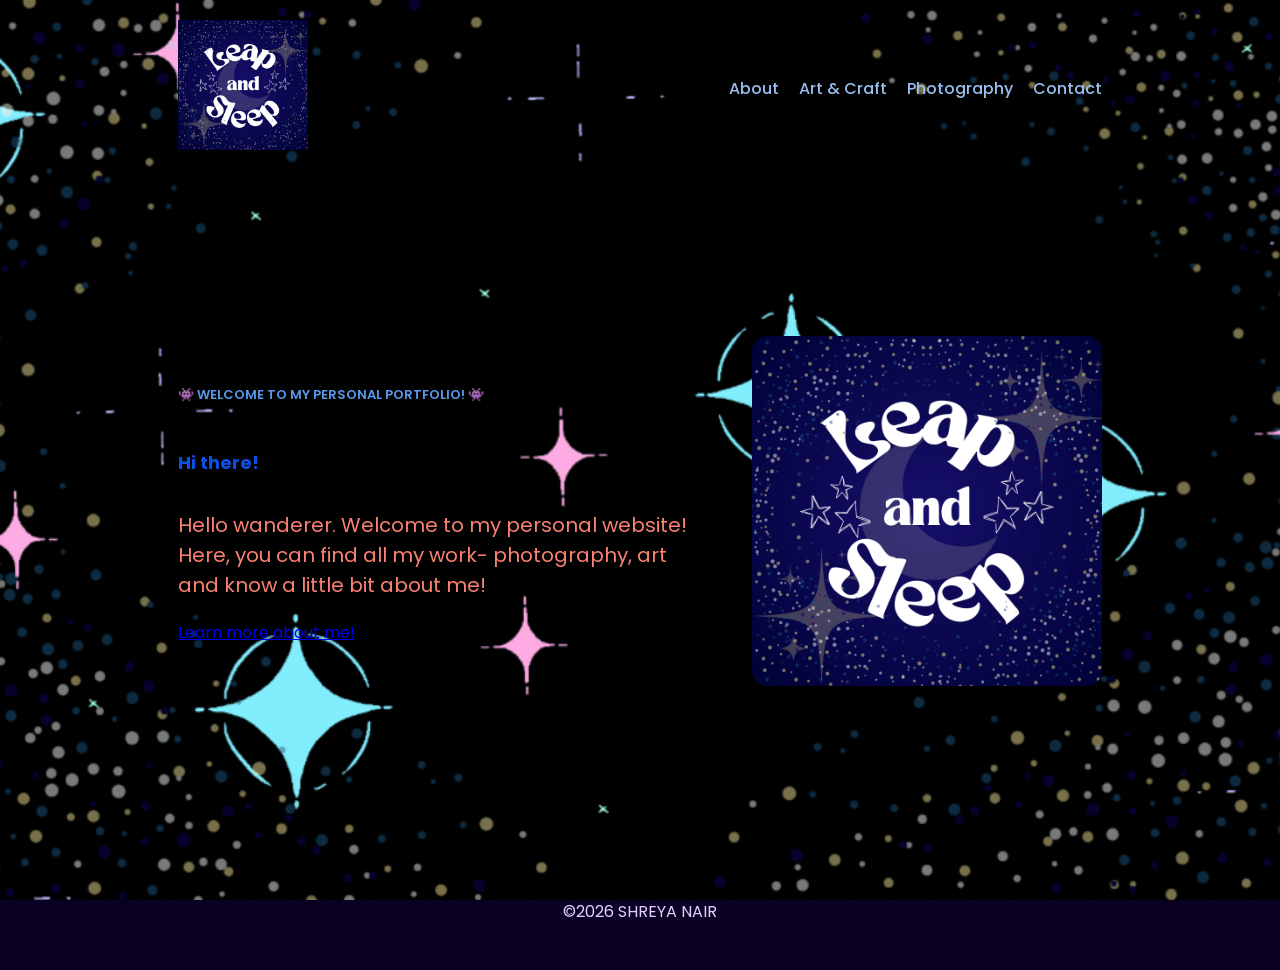
==== index.html @ 1b3a240b "Add files via upload" ====
<!DOCTYPE html>
<html lang="en">
    <head>
        <meta charset="UTF-8">
        <meta name="viewport" content="width=device-width, initial-scale=1.0"> 
        <title> Leap and Sleep </title>
        <link rel="stylesheet" href="style.css">
        <link href="https://fonts.googleapis.com/css2?family=Poppins:wght@400;500;600;700&display=swap" rel="stylesheet">


    </head>

    <body>

    
        <header>
            <nav class="navbar">
                <a href='index.html' class="logo" >
                    <img src="images/leapandsleeplogo.png" alt="Shreya logo">
                </a>

                <div class="nav-links">
                    <a href="about.html">
                        About
                    </a>
                    <a href="art.html">
                        Art & Craft
                    </a>
                    <a href="photography.html">
                        Photography
                    </a>
                    <a href="contact.html">
                        Contact
                    </a>
                </div>
            </nav>
        </header>
        
        <section class="hero">
            <div class="hero-text">
                <p class="eyebrow">
                    👾 Welcome to my personal portfolio! 👾
                </p>
                <h1> <b> Hi there! </b> </h1>
                <p class="intro">
                    Hello wanderer. Welcome to my personal website! Here, you can find all my work- photography, art and know a little bit about me!
                </p>
                <a href="about.html" class="btn"> Learn more about me! </a>
            </div>
            <div>
                <img src="images/leapandsleeplogo.png" alt="Shreya's photo" class="hero-image">
            </div>
        </section>
    

        

        

        

        

        <footer>
            <p>©️2026 SHREYA NAIR</p>
        </footer>

            
        
</body>
</html>
---- style.css ----
*{
    box-sizing:border-box;

}
body{
    margin:0;
    padding:0 8%;
    font-family:'Poppins', sans-serif;
    background-color: #0a0023;
    background-image: url("images/leapandsleep bg.gif");
    background-size: cover;
    background-position: center;
    background-repeat: no-repeat;
    background-attachment: fixed;
    scroll-behavior:smooth;
    color:#e2e8f0;
} 
 
header {
    padding: 20px 7%;
    display:flex;
    justify-content:space-between;
    align-items:center;
}

nav {

    width:100%;
    display:flex;
    justify-content:space-between;
    align-items:center;
}
.logo img{
    height: auto;
    width: 130px;;
    object-fit:contain;
}
nav a {
    text-decoration:none;
    color:#98bef0;
    font-size:16px;
    font-weight:500;
    transition: color 0.3s ease;  

}

.nav-links {
    display:flex;
    gap:20px;
}

.nav-links a {
    text-decoration:none;
    color:#98bef0;
    font-size:16px;
    font-weight:500;
    transition: color 0.3s ease;  
}

.nav-links a:hover{
    color:rgb(196, 55, 189)
}

.hero {
    min-height: 75vh;
    padding:50px 7%;
    display:flex;
    align-items:center;
    justify-content:space-between;
    gap:60px;
}

.hero-text {
    max-width:550px;
}

.hero h1 {

    font-size: 50px;
    margin:10px 0;
    color:violet

}

.hero h1 b{
    max-width:500px;
    font-size: 18px;
    color:rgb(13, 80, 223)

}

.hero .eyebrow {
    color:rgb(87, 152, 233);
    font-size: 13px;
    font-weight:600;
    text-transform:uppercase;
    margin:0;
}

.hero .intro {
    max-width:600px;
    font-size: 20px;
    line-height:1.5;
    margin:20px 0;
    color:salmon
}

.hero img{

    width:350px;
    height:350px;
    object-fit:contain;
    border-radius:15px;

}

.section{
    padding:70px 0;
}

.section > p:first-child,
.section-label{
    color:rgb(67, 142, 234);
    font-size: 16px;
    font-weight:800;
    letter-spacing:1px;
    margin-bottom:7px;
}

.section h2 {
    font-size:16px;
    margin-top:5px;
    margin-bottom:20px;
    color:rgb(255, 248, 121)
}

.body-text {
    font-size: 20px;
    max-width: 700px;
    line-height:1.5;
    color:rgb(142, 77, 255);
}

.cards {
    display:flex;
    flex-direction:row;
    gap: 35px;
    margin-top:20px;
    justify-content:space-between;
    width:100%;
}

.cards div {
    background:rgba(105, 74, 196, 0.8);
    backdrop-filter:blur(10px);
    padding:15px;
    flex:1;
    border-radius:10px;
    max-width:300px;
    box-sizing:border-box;
    box-shadow:0 4px 20px rgba(0,0,0,0.5);
    border: 1px solid rgba(255, 255, 255, 0.1);

}

.cards div img
{
    width:100%;
    height:220px;
    object-fit:contain;
    border-radius:8px;
    margin-bottom:15px;
}

.cards h3{

    margin-top:0;
    color:#f1f5f9;
    align-items:center;
}
.cards p{
    color:rgb(0, 0, 0);
    line-height:1.5;
    align-items:center;
}

.card-image{

    width:100%;
    height:120px;
    object-fit:cover;
    border-radius:8px;
    margin-bottom:15px;
    margin-top:15px;
}

.contact.links a {
    color:rgb(241, 171, 87);
    font-weight:600;
    text-decoration:none;
    font-size:20px;

}

.contact.links a:hover {
    color:rgb(255, 186, 186);
    text-decoration:dotted;
    text-decoration:underline;
}

.contact .links a img{
    width:30px;
    height:30px;
    object-fit:contain;
}
footer {
    padding:30px 0;
    text-align:center;
    color:rgb(230, 208, 252);
    border-top:1px solid rgba(0,0,0,0.1);
}
.contact .links a img {
    width: 30px;
    height: 30px;
    object-fit: contain;
}
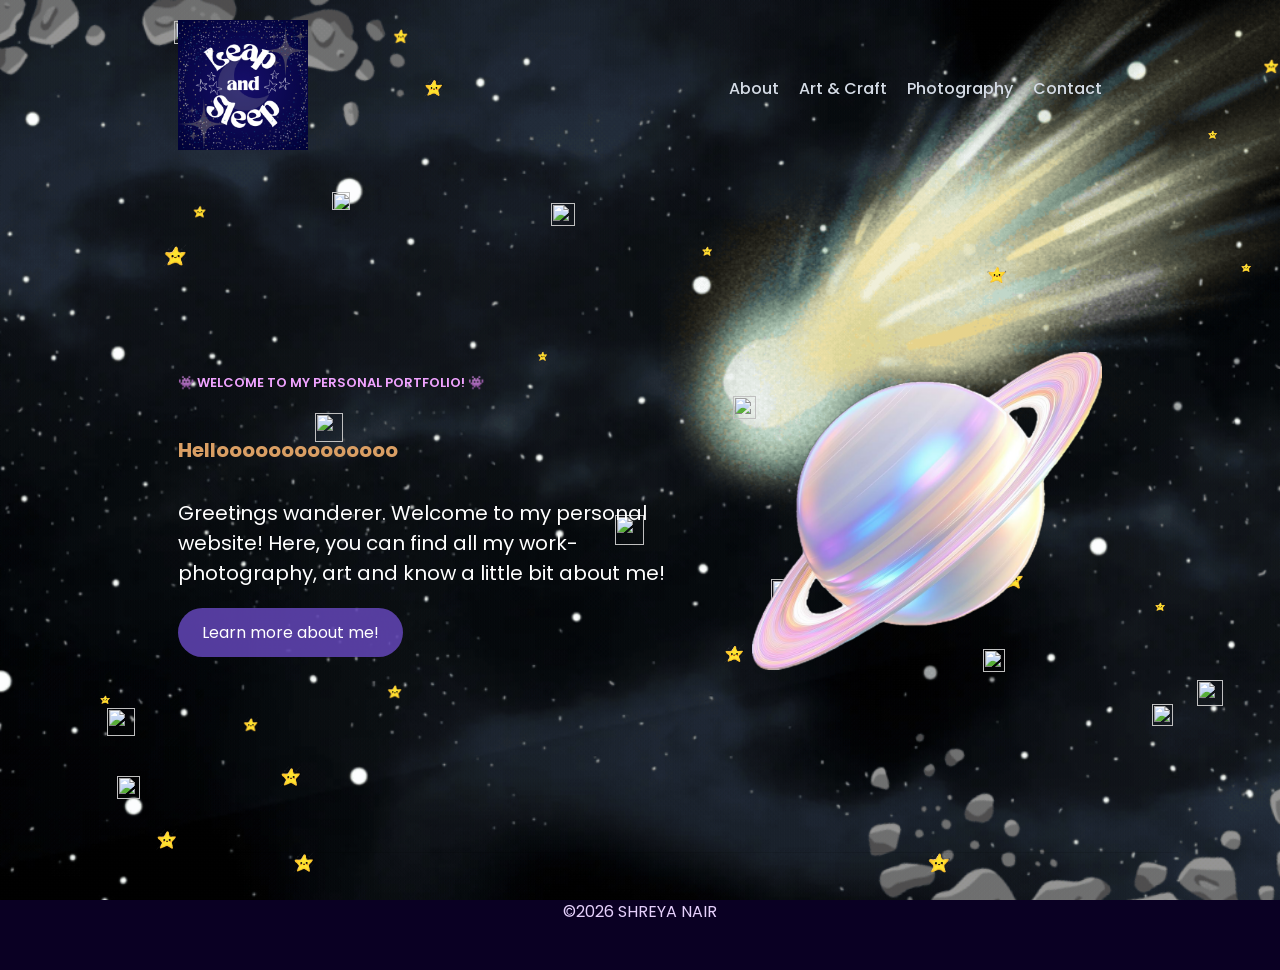
==== commit 0410c156: "added stars that interact with cursor Changed images and colour scheme" ====
--- a/index.html
+++ b/index.html
@@ -12,7 +12,11 @@
 
     <body>
 
-    
+        <div class="stars">
+            
+        </div>
+
+       
         <header>
             <nav class="navbar">
                 <a href='index.html' class="logo" >
@@ -41,31 +45,63 @@
                 <p class="eyebrow">
                     👾 Welcome to my personal portfolio! 👾
                 </p>
-                <h1> <b> Hi there! </b> </h1>
+                <h1> <b> Helloooooooooooooo </b> </h1>
                 <p class="intro">
-                    Hello wanderer. Welcome to my personal website! Here, you can find all my work- photography, art and know a little bit about me!
+                    Greetings wanderer. Welcome to my personal website! Here, you can find all my work- photography, art and know a little bit about me!
                 </p>
                 <a href="about.html" class="btn"> Learn more about me! </a>
             </div>
             <div>
-                <img src="images/leapandsleeplogo.png" alt="Shreya's photo" class="hero-image">
+                <img src="images/saturn.png" alt="Shreya's photo" class="hero-image">
             </div>
         </section>
     
-
-        
-
-        
-
-        
-
-        
-
         <footer>
             <p>©️2026 SHREYA NAIR</p>
         </footer>
 
+          <script>
+            const starArea=document.querySelector('.stars');
+            const starImages=[
+                'images/star1.webp',
+                'images/star2.png',
+                'images/star3.png',
+            ];
             
+            const stars=[];
+            for (let i=0;i<50;i++){
+                const star=document.createElement("img");
+            star.src=starImages[Math.floor(Math.random()*starImages.length)];
+            const size=Math.random()*20+10;
+            star.style.width=size+'px';
+            star.style.height=size+'px';
+            star.style.left=Math.random()*100+'%';
+            star.style.top=Math.random()*100+'%';
+            star.style.animationDuration=Math.random()*4+3+'s';
+            starArea.appendChild(star);
+            stars.push(star);
+            }
+            document.addEventListener('mousemove',(event)=>{
+                stars.forEach(star=>{
+                    const rect= star.getBoundingClientRect();
+                    const starX=rect.left + rect.width/2;
+                    const starY=rect.top + rect.height/2;
+                    const distanceX=starX-event.clientX;
+                    const distanceY=starY-event.clientY;
+                    const distance=Math.sqrt(distanceX**2+distanceY**2);
+                    if (distance<150){
+                        const strength=(150-distance)/150;
+                        star.style.transform=`translate(${distanceX * strength}px, ${distanceY * strength}px)`;
+
+                    }
+                    else{
+                        star.style.transform='translate(0,0)';
+
+                    }
+
+                });
+            });
+          </script>  
         
 </body>
 </html>
--- a/style.css
+++ b/style.css
@@ -51,14 +51,14 @@
 
 .nav-links a {
     text-decoration:none;
-    color:#98bef0;
+    color:#d5dce6;
     font-size:16px;
     font-weight:500;
     transition: color 0.3s ease;  
 }
 
 .nav-links a:hover{
-    color:rgb(196, 55, 189)
+    color:rgb(255, 224, 47)
 }
 
 .hero {
@@ -78,19 +78,19 @@
 
     font-size: 50px;
     margin:10px 0;
-    color:violet
-
-}
-
+    color:rgb(248, 160, 37)
+
+}
+/*hi there*/
 .hero h1 b{
     max-width:500px;
-    font-size: 18px;
-    color:rgb(13, 80, 223)
-
-}
-
+    font-size: 20px;
+    color:rgb(218, 159, 100)
+
+}
+/*welcome to my personal portfolio*/
 .hero .eyebrow {
-    color:rgb(87, 152, 233);
+    color:rgb(240, 163, 255);
     font-size: 13px;
     font-weight:600;
     text-transform:uppercase;
@@ -102,7 +102,7 @@
     font-size: 20px;
     line-height:1.5;
     margin:20px 0;
-    color:salmon
+    color:white
 }
 
 .hero img{
@@ -128,22 +128,23 @@
 }
 
 .section h2 {
-    font-size:16px;
+    font-size:20px;
     margin-top:5px;
     margin-bottom:20px;
     color:rgb(255, 248, 121)
 }
 
+/*about page body text*/
 .body-text {
     font-size: 20px;
     max-width: 700px;
     line-height:1.5;
-    color:rgb(142, 77, 255);
+    color:rgb(193, 157, 255);
 }
 
 .cards {
-    display:flex;
-    flex-direction:row;
+    display:grid;
+    grid-template-columns:repeat(3,minmax(0,1fr));
     gap: 35px;
     margin-top:20px;
     justify-content:space-between;
@@ -151,12 +152,12 @@
 }
 
 .cards div {
-    background:rgba(105, 74, 196, 0.8);
+    background:rgba(72, 84, 179, 0.2);
     backdrop-filter:blur(10px);
     padding:15px;
-    flex:1;
+    width:100%;
     border-radius:10px;
-    max-width:300px;
+    max-width:none;
     box-sizing:border-box;
     box-shadow:0 4px 20px rgba(0,0,0,0.5);
     border: 1px solid rgba(255, 255, 255, 0.1);
@@ -167,7 +168,7 @@
 {
     width:100%;
     height:220px;
-    object-fit:contain;
+    object-fit:cover;
     border-radius:8px;
     margin-bottom:15px;
 }
@@ -179,7 +180,7 @@
     align-items:center;
 }
 .cards p{
-    color:rgb(0, 0, 0);
+    color:rgb(212, 185, 185);
     line-height:1.5;
     align-items:center;
 }
@@ -219,8 +220,132 @@
     color:rgb(230, 208, 252);
     border-top:1px solid rgba(0,0,0,0.1);
 }
-.contact .links a img {
-    width: 30px;
-    height: 30px;
-    object-fit: contain;
-}+
+
+.btn{
+    display:inline-block;
+    padding:12px 24px;
+    background-color:rgb(105, 74, 196,0.8);
+    color:white;
+    text-decoration:none;
+    border-radius:25px;
+    transition:0.3s ease;
+}
+
+.btn:hover{
+    transform:translateY(-4px);
+    background:rgba(150, 100, 230, 0.9);
+    box-shadow:0 8px 20px rgba(255, 204, 0, 0.4);
+}
+
+.hero-image{
+
+    animation:float 3s ease-in-out infinite;
+    transition:transform 0.3s ease-in-out;
+}
+
+.hero-image:hover{
+    transform:scale(1.05) rotate(2deg);
+}
+
+@keyframes float {
+    0%,100%{
+        transform:translateY(0px);
+    }
+    50%{
+        transform:translateY(-12px);
+    }
+}
+
+.photo-popup{
+    display:none;
+    position:fixed;
+    top:0;
+    left:0;
+    width:100%;
+    height:100%;
+    background:rgba(0,0,0,0.8);
+    justify-content:center;
+    align-items:center;
+    z-index:1000;
+}
+
+.photo-popup img{
+    max-width:80%;
+    max-height:80%;
+    border-radius:12px;
+    box-shadow:0 4px 20px rgba(0,0,0,0.5);
+} 
+
+.photo-popup .close{
+
+    position:absolute;
+    top:25px;
+    right:40px;
+    font-size:35px;
+    color:white;
+    cursor:pointer;
+}
+
+.cards div img{
+
+    cursor:pointer;
+    transition:transform 0.3s ease-in-out;
+}
+
+.cards div img:hover {
+
+    transform:scale(1.04);
+}
+
+#prev-photo,#next-photo{
+
+    background:none;
+    border:none;
+    color:rgb(240, 188, 34);
+    font-size:40px;
+    cursor:pointer;
+    padding:20px;
+    position:relative;
+    z-index:1001;
+}
+
+.stars{
+
+    position:fixed;
+    top:0;
+    left:0;
+    width:100%;
+    height:100%;
+    pointer-events:none;
+    z-index:1;
+
+}
+
+header,.hero,.section, footer{
+
+    position:relative;
+    z-index:2;
+}
+
+.stars img{
+
+    position:absolute;
+    width:25px;
+    height:25px;
+    object-fit:contain;
+    transition:transform 0.3s ease;
+    animation:floatStar 4s ease-in-out infinite;
+    z-index:3;
+
+}
+
+
+@keyframes floatStar{
+    0%,100%{
+        margin-top:0;
+    }
+    50%{
+        margin-top:-10px;
+    }
+}
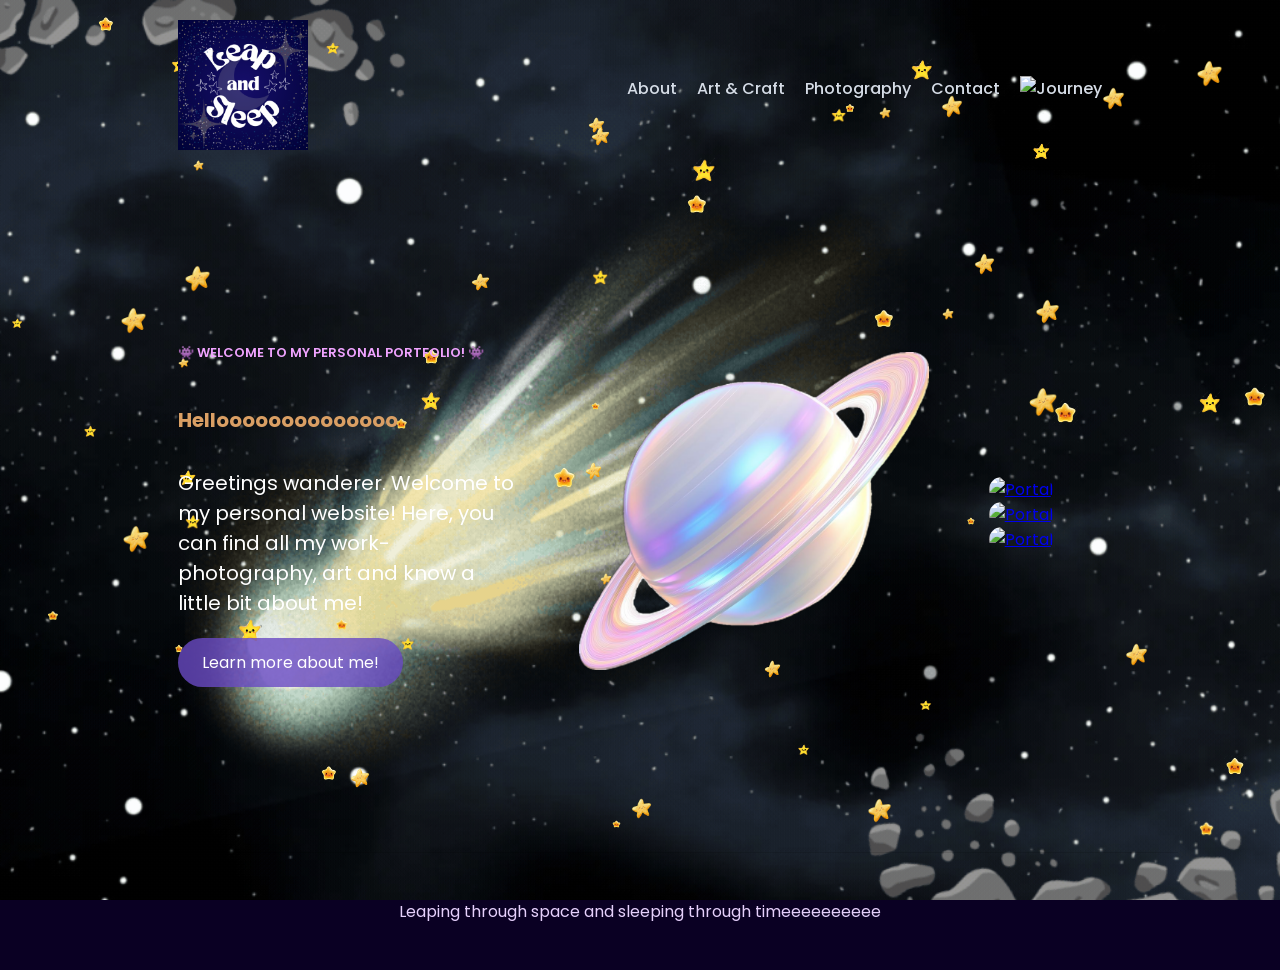
==== commit fd2c109e: "improved index.html with portal links and animations added interactive features and easter eggs." ====
--- a/index.html
+++ b/index.html
@@ -36,6 +36,9 @@
                     <a href="contact.html">
                         Contact
                     </a>
+                    <a href="journey.html">
+                        <img src="images/milano.png" alt="Journey">
+                    </a>
                 </div>
             </nav>
         </header>
@@ -54,54 +57,91 @@
             <div>
                 <img src="images/saturn.png" alt="Shreya's photo" class="hero-image">
             </div>
+            <div class="portals">
+                <a href="about.html" class="portal">
+                    <img src="images/portal1.gif" alt="Portal">
+                </a>
+                <a href="art.html" class="portal">
+                    <img src="images/portal1.gif" alt="Portal">
+                </a>
+                <a href="photography.html" class="portal">
+                    <img src="images/portal1.gif" alt="Portal">
+                </a>
+            </div>
         </section>
     
         <footer>
-            <p>©️2026 SHREYA NAIR</p>
+            <p>Leaping through space and sleeping through timeeeeeeeeee</p>
         </footer>
 
           <script>
-            const starArea=document.querySelector('.stars');
-            const starImages=[
-                'images/star1.webp',
-                'images/star2.png',
-                'images/star3.png',
-            ];
-            
-            const stars=[];
-            for (let i=0;i<50;i++){
-                const star=document.createElement("img");
-            star.src=starImages[Math.floor(Math.random()*starImages.length)];
-            const size=Math.random()*20+10;
-            star.style.width=size+'px';
-            star.style.height=size+'px';
-            star.style.left=Math.random()*100+'%';
-            star.style.top=Math.random()*100+'%';
-            star.style.animationDuration=Math.random()*4+3+'s';
-            starArea.appendChild(star);
-            stars.push(star);
+    const starArea=document.querySelector('.stars');
+
+    const starImages=[
+        'images/star1.webp',
+        'images/star2.png',
+        'images/star3.png',
+    ];
+
+    const stars=[];
+
+    for (let i=0;i<60;i++){
+        const star=document.createElement("img");
+
+        star.src=starImages[Math.floor(Math.random()*starImages.length)];
+
+        const size=Math.random()*20+10;
+
+        star.style.width=size+'px';
+        star.style.height=size+'px';
+        star.style.left=Math.random()*100+'%';
+        star.style.top=Math.random()*100+'%';
+        star.style.animationDuration=Math.random()*4+3+'s';
+
+        starArea.appendChild(star);
+        stars.push(star);
+    }
+
+    document.addEventListener('mousemove',(event)=>{
+        stars.forEach(star=>{
+            const rect=star.getBoundingClientRect();
+
+            const starX=rect.left + rect.width/2;
+            const starY=rect.top + rect.height/2;
+
+            const distanceX=starX-event.clientX;
+            const distanceY=starY-event.clientY;
+
+            const distance=Math.sqrt(distanceX**2+distanceY**2);
+
+            if (distance<150){
+                const strength=(150-distance)/150;
+
+                star.style.transform=
+                    `translate(${distanceX * strength}px, ${distanceY * strength}px)`;
             }
-            document.addEventListener('mousemove',(event)=>{
-                stars.forEach(star=>{
-                    const rect= star.getBoundingClientRect();
-                    const starX=rect.left + rect.width/2;
-                    const starY=rect.top + rect.height/2;
-                    const distanceX=starX-event.clientX;
-                    const distanceY=starY-event.clientY;
-                    const distance=Math.sqrt(distanceX**2+distanceY**2);
-                    if (distance<150){
-                        const strength=(150-distance)/150;
-                        star.style.transform=`translate(${distanceX * strength}px, ${distanceY * strength}px)`;
+            else{
+                star.style.transform='translate(0,0)';
+            }
+        });
+    });
 
-                    }
-                    else{
-                        star.style.transform='translate(0,0)';
+    const portals = document.querySelectorAll('.portal');
 
-                    }
+portals.forEach(portal => {
 
-                });
-            });
-          </script>  
+    let x;
+    let y;
+    do{
+    x = Math.random() * 85;
+    y= Math.random() * 75;
+} while(
+    (x>0&& x<45 &&y>15 && y<70)||(x>50&&y>20&&y<75)
+);
+portal.style.left=x+'%';
+portal.style.top=y+'%';
+});
+</script> 
         
 </body>
 </html>
